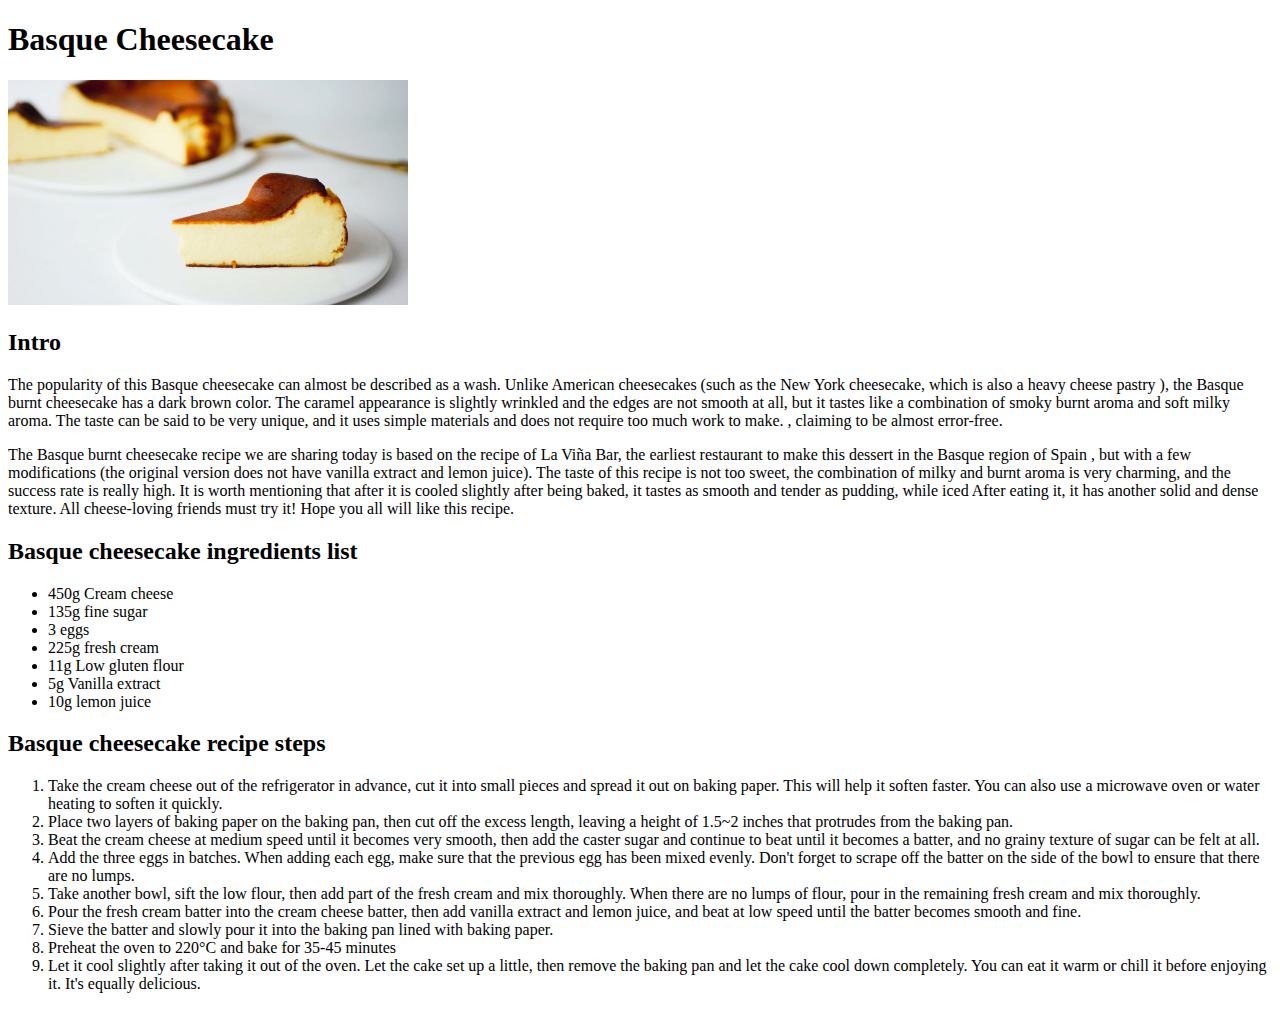
==== recipes/Basque_Cheesecake.html @ 25a3b1fd "Intial & build Basque_Cheesecake.html" ====
<!DOCTYPE html>
<html lang="en">
<head>
  <meta charset="UTF-8">
  <meta name="viewport" content="width=device-width, initial-scale=1.0">
  <title>Document</title>
</head>
<body>
  <h1>Basque Cheesecake</h1>
  <img src="../images/Basque_Cheesecake_cover.jpg" alt="Basque Cheesecake(finished dish)" width="400" height="225">

  <h2>Intro</h2>
  <p>
    The popularity of this Basque cheesecake can almost be described as a wash. Unlike American cheesecakes (such as the New York cheesecake, which is also a heavy cheese pastry ), the Basque burnt cheesecake has a dark brown color. The caramel appearance is slightly wrinkled and the edges are not smooth at all, but it tastes like a combination of smoky burnt aroma and soft milky aroma. The taste can be said to be very unique, and it uses simple materials and does not require too much work to make. , claiming to be almost error-free.
  </p>
  <p>
    The Basque burnt cheesecake recipe we are sharing today is based on the recipe of La Viña Bar, the earliest restaurant to make this dessert in the Basque region of Spain , but with a few modifications (the original version does not have vanilla extract and lemon juice). The taste of this recipe is not too sweet, the combination of milky and burnt aroma is very charming, and the success rate is really high. It is worth mentioning that after it is cooled slightly after being baked, it tastes as smooth and tender as pudding, while iced After eating it, it has another solid and dense texture. All cheese-loving friends must try it! Hope you all will like this recipe.
  </p>

  <h2>Basque cheesecake ingredients list</h2>
  <ul>
    <li>450g Cream cheese</li>
    <li>135g fine sugar</li>
    <li>3 eggs</li>
    <li>225g fresh cream</li>
    <li>11g Low gluten flour</li>
    <li>5g Vanilla extract</li>
    <li>10g lemon juice</li>
  </ul>

  <h2>Basque cheesecake recipe steps</h2>
  <ol>
    <li>
      Take the cream cheese out of the refrigerator in advance, cut it into small pieces and spread it out on baking paper. This will help it soften faster. You can also use a microwave oven or water heating to soften it quickly.
    </li>
    <li>Place two layers of baking paper on the baking pan, then cut off the excess length, leaving a height of 1.5~2 inches that protrudes from the baking pan.
    </li>
    <li>Beat the cream cheese at medium speed until it becomes very smooth, then add the caster sugar and continue to beat until it becomes a batter, and no grainy texture of sugar can be felt at all.
    </li>
    <li>
      Add the three eggs in batches. When adding each egg, make sure that the previous egg has been mixed evenly. Don't forget to scrape off the batter on the side of the bowl to ensure that there are no lumps.
    </li>
    <li>
      Take another bowl, sift the low flour, then add part of the fresh cream and mix thoroughly. When there are no lumps of flour, pour in the remaining fresh cream and mix thoroughly.
    </li>
    <li>
      Pour the fresh cream batter into the cream cheese batter, then add vanilla extract and lemon juice, and beat at low speed until the batter becomes smooth and fine.
    </li>
    <li>
      Sieve the batter and slowly pour it into the baking pan lined with baking paper.
    </li>
    <li>
      Preheat the oven to 220°C and bake for 35-45 minutes
    </li>
    <li>
      Let it cool slightly after taking it out of the oven. Let the cake set up a little, then remove the baking pan and let the cake cool down completely. You can eat it warm or chill it before enjoying it. It's equally delicious.
    </li>
  </ol>
</body>
</html>
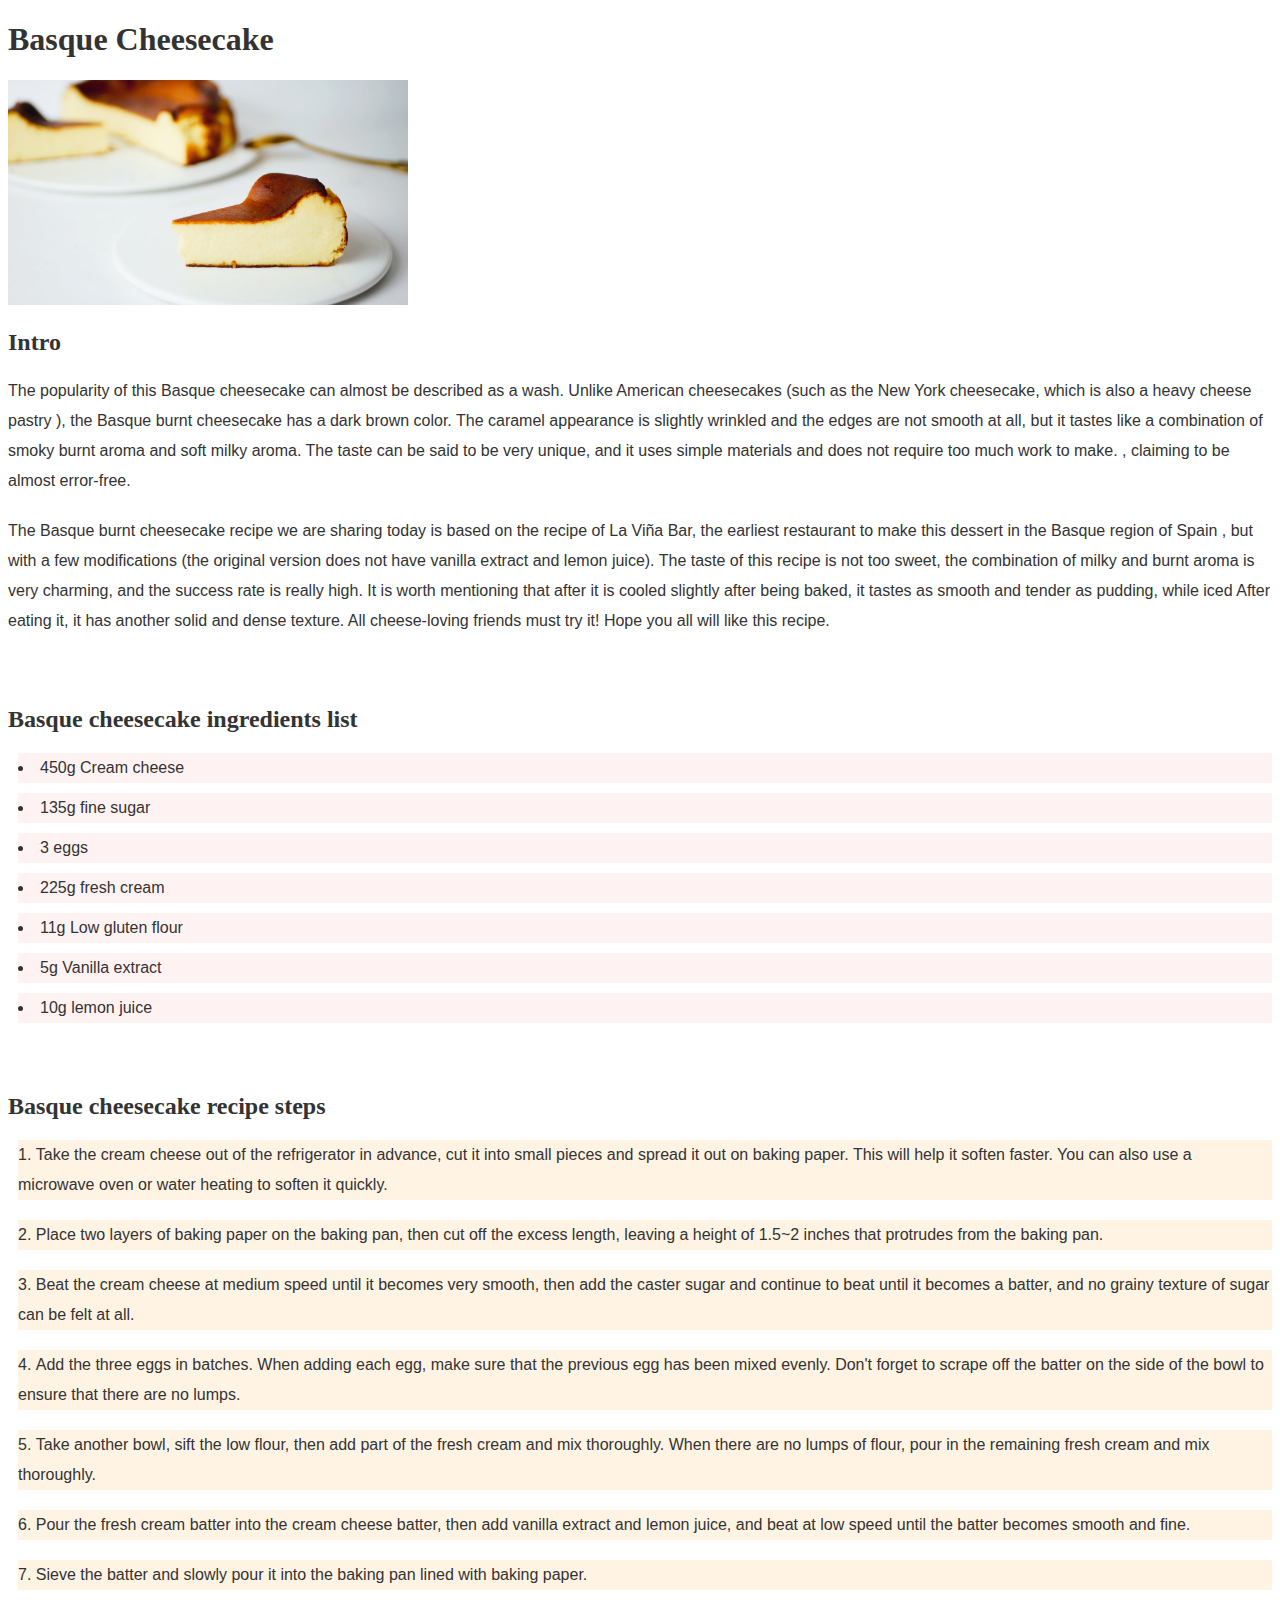
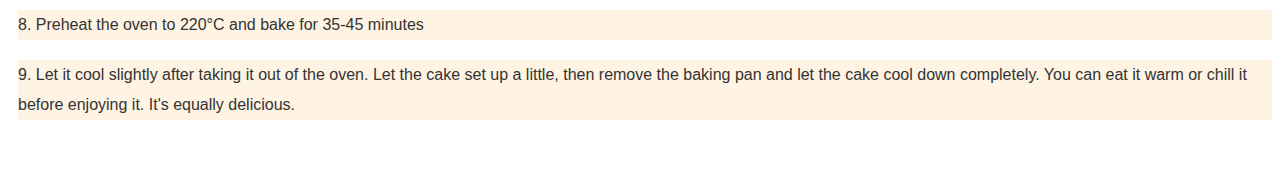
==== commit 144f6f01: "Simply decorate plain HTML with CSS Focus on basic color, font and position" ====
--- a/recipes/Basque_Cheesecake.html
+++ b/recipes/Basque_Cheesecake.html
@@ -3,58 +3,70 @@
 <head>
   <meta charset="UTF-8">
   <meta name="viewport" content="width=device-width, initial-scale=1.0">
-  <title>Document</title>
+  <title>Basque Cheesecake</title>
+  <link rel="stylesheet" href="../style.css">
+  <style>
+    ul,
+    ol {
+      padding-inline-start: 10px;
+    }
+  </style>
 </head>
 <body>
   <h1>Basque Cheesecake</h1>
-  <img src="../images/Basque_Cheesecake_cover.jpg" alt="Basque Cheesecake(finished dish)" width="400" height="225">
+  <img src="../images/Basque_Cheesecake_cover.jpg" alt="Basque Cheesecake(finished dish)" width="400" height=auto>
 
-  <h2>Intro</h2>
-  <p>
-    The popularity of this Basque cheesecake can almost be described as a wash. Unlike American cheesecakes (such as the New York cheesecake, which is also a heavy cheese pastry ), the Basque burnt cheesecake has a dark brown color. The caramel appearance is slightly wrinkled and the edges are not smooth at all, but it tastes like a combination of smoky burnt aroma and soft milky aroma. The taste can be said to be very unique, and it uses simple materials and does not require too much work to make. , claiming to be almost error-free.
-  </p>
-  <p>
-    The Basque burnt cheesecake recipe we are sharing today is based on the recipe of La Viña Bar, the earliest restaurant to make this dessert in the Basque region of Spain , but with a few modifications (the original version does not have vanilla extract and lemon juice). The taste of this recipe is not too sweet, the combination of milky and burnt aroma is very charming, and the success rate is really high. It is worth mentioning that after it is cooled slightly after being baked, it tastes as smooth and tender as pudding, while iced After eating it, it has another solid and dense texture. All cheese-loving friends must try it! Hope you all will like this recipe.
-  </p>
+  <div class="intro">
+    <h2>Intro</h2>
+    <p>
+      The popularity of this Basque cheesecake can almost be described as a wash. Unlike American cheesecakes (such as the New York cheesecake, which is also a heavy cheese pastry ), the Basque burnt cheesecake has a dark brown color. The caramel appearance is slightly wrinkled and the edges are not smooth at all, but it tastes like a combination of smoky burnt aroma and soft milky aroma. The taste can be said to be very unique, and it uses simple materials and does not require too much work to make. , claiming to be almost error-free.
+    </p>
+    <p>
+      The Basque burnt cheesecake recipe we are sharing today is based on the recipe of La Viña Bar, the earliest restaurant to make this dessert in the Basque region of Spain , but with a few modifications (the original version does not have vanilla extract and lemon juice). The taste of this recipe is not too sweet, the combination of milky and burnt aroma is very charming, and the success rate is really high. It is worth mentioning that after it is cooled slightly after being baked, it tastes as smooth and tender as pudding, while iced After eating it, it has another solid and dense texture. All cheese-loving friends must try it! Hope you all will like this recipe.
+    </p>
+  </div>
 
-  <h2>Basque cheesecake ingredients list</h2>
-  <ul>
-    <li>450g Cream cheese</li>
-    <li>135g fine sugar</li>
-    <li>3 eggs</li>
-    <li>225g fresh cream</li>
-    <li>11g Low gluten flour</li>
-    <li>5g Vanilla extract</li>
-    <li>10g lemon juice</li>
-  </ul>
-
-  <h2>Basque cheesecake recipe steps</h2>
-  <ol>
-    <li>
-      Take the cream cheese out of the refrigerator in advance, cut it into small pieces and spread it out on baking paper. This will help it soften faster. You can also use a microwave oven or water heating to soften it quickly.
-    </li>
-    <li>Place two layers of baking paper on the baking pan, then cut off the excess length, leaving a height of 1.5~2 inches that protrudes from the baking pan.
-    </li>
-    <li>Beat the cream cheese at medium speed until it becomes very smooth, then add the caster sugar and continue to beat until it becomes a batter, and no grainy texture of sugar can be felt at all.
-    </li>
-    <li>
-      Add the three eggs in batches. When adding each egg, make sure that the previous egg has been mixed evenly. Don't forget to scrape off the batter on the side of the bowl to ensure that there are no lumps.
-    </li>
-    <li>
-      Take another bowl, sift the low flour, then add part of the fresh cream and mix thoroughly. When there are no lumps of flour, pour in the remaining fresh cream and mix thoroughly.
-    </li>
-    <li>
-      Pour the fresh cream batter into the cream cheese batter, then add vanilla extract and lemon juice, and beat at low speed until the batter becomes smooth and fine.
-    </li>
-    <li>
-      Sieve the batter and slowly pour it into the baking pan lined with baking paper.
-    </li>
-    <li>
-      Preheat the oven to 220°C and bake for 35-45 minutes
-    </li>
-    <li>
-      Let it cool slightly after taking it out of the oven. Let the cake set up a little, then remove the baking pan and let the cake cool down completely. You can eat it warm or chill it before enjoying it. It's equally delicious.
-    </li>
-  </ol>
+  <div class="ingredients">
+    <h2>Basque cheesecake ingredients list</h2>
+    <ul>
+      <li>450g Cream cheese</li>
+      <li>135g fine sugar</li>
+      <li>3 eggs</li>
+      <li>225g fresh cream</li>
+      <li>11g Low gluten flour</li>
+      <li>5g Vanilla extract</li>
+      <li>10g lemon juice</li>
+    </ul>
+  </div>
+  <div class="steps">
+    <h2>Basque cheesecake recipe steps</h2>
+    <ol>
+      <li>
+        Take the cream cheese out of the refrigerator in advance, cut it into small pieces and spread it out on baking paper. This will help it soften faster. You can also use a microwave oven or water heating to soften it quickly.
+      </li>
+      <li>Place two layers of baking paper on the baking pan, then cut off the excess length, leaving a height of 1.5~2 inches that protrudes from the baking pan.
+      </li>
+      <li>Beat the cream cheese at medium speed until it becomes very smooth, then add the caster sugar and continue to beat until it becomes a batter, and no grainy texture of sugar can be felt at all.
+      </li>
+      <li>
+        Add the three eggs in batches. When adding each egg, make sure that the previous egg has been mixed evenly. Don't forget to scrape off the batter on the side of the bowl to ensure that there are no lumps.
+      </li>
+      <li>
+        Take another bowl, sift the low flour, then add part of the fresh cream and mix thoroughly. When there are no lumps of flour, pour in the remaining fresh cream and mix thoroughly.
+      </li>
+      <li>
+        Pour the fresh cream batter into the cream cheese batter, then add vanilla extract and lemon juice, and beat at low speed until the batter becomes smooth and fine.
+      </li>
+      <li>
+        Sieve the batter and slowly pour it into the baking pan lined with baking paper.
+      </li>
+      <li>
+        Preheat the oven to 220°C and bake for 35-45 minutes
+      </li>
+      <li>
+        Let it cool slightly after taking it out of the oven. Let the cake set up a little, then remove the baking pan and let the cake cool down completely. You can eat it warm or chill it before enjoying it. It's equally delicious.
+      </li>
+    </ol>
+  </div>
 </body>
 </html>--- a/style.css
+++ b/style.css
@@ -0,0 +1,62 @@
+body {
+  color: #333333;
+}
+
+p,
+li {
+  font-family: Tahoma, sans-serif;
+}
+
+p,
+ul,
+ol {
+  line-height: 30px;
+}
+
+p {
+  margin-bottom: 20px;
+}
+
+.intro,
+.ingredients,
+.steps {
+  margin-bottom: 70px;
+}
+
+#index-title {
+  text-align: center;
+}
+
+a {
+  text-decoration: none;
+}
+
+.nav {
+  list-style-type: none;
+  text-align: center; 
+  padding: 0;
+  margin: 0;
+}
+
+.nav li {
+display: inline-block;
+padding: 20px;
+}
+
+.preview-img {
+  width: 200px;
+  height: auto;
+  padding: 10px 0;
+}
+
+.ingredients li {
+  list-style-position: inside;
+  background-color: #ffcccc41;
+  margin: 10px 0;
+}
+
+.steps li{
+  list-style-position: inside;
+  background-color: #ffeacc88;
+  margin: 20px 0;
+}